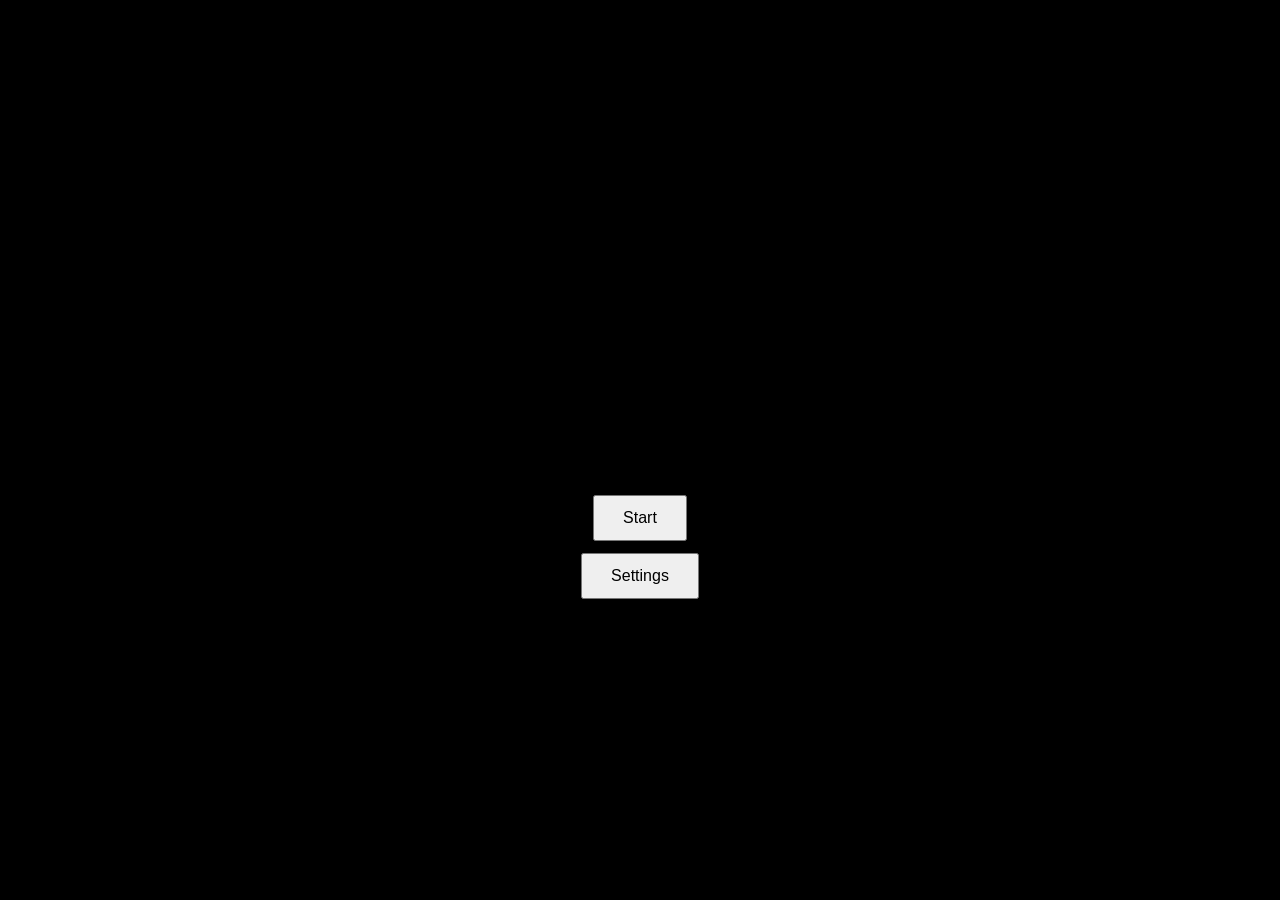
==== index.html @ f4f35709 "initial state" ====
<!DOCTYPE html>
<html lang="en">
<head>
<meta charset="UTF-8">
<title>Labyrinth</title>
<link rel="stylesheet" href="style.css">
</head>

<body>

<div id="labyrinth"></div>

<button id="startButton">Start</button>
<button id="settingsButton">Settings</button>

<div id="settingsPanel">

<label>
Journey time (minutes)
<input id="journeyInput" type="number" value="3" min="1" max="20">
</label>

<label>
Pause (seconds)
<input id="pauseInput" type="number" value="5" min="0" max="60">
</label>

<label>
Ball color
<input id="ballColorInput" type="color" value="#ff0000">
</label>

<label>
Background
<input id="bgColorInput" type="color" value="#000000">
</label>

<button id="resetButton">Reset</button>

</div>

<script src="app.js"></script>
</body>
</html>
---- style.css ----
body {
  margin: 0;
  background: black;
  display: flex;
  flex-direction: column;
  align-items: center;
  justify-content: center;
  height: 100vh;
  font-family: sans-serif;
}

#labyrinth svg {
  width: min(90vmin, 600px);
  height: min(90vmin, 600px);
}

button {
  margin-top: 20px;
  padding: 12px 28px;
  font-size: 16px;
  cursor: pointer;
}

#settingsPanel {
  display: none;
  margin-top: 20px;
  text-align: left;
}

#settingsPanel label {
  display: block;
  margin: 10px 0;
}

#settingsPanel {
  display: none;
  margin-top: 20px;
  padding: 20px;
  background: #111;
  border-radius: 8px;
  color: white;
  width: min(90vmin, 600px);
  box-sizing: border-box;
}

#settingsPanel label {
  display: flex;
  justify-content: space-between;
  align-items: center;
  margin: 16px 0;
  font-size: 20px;
}

#settingsPanel input {
  margin-left: 10px;
  font-size: 20px;
  padding: 6px 8px;
}

button {
  margin-top: 12px;
}
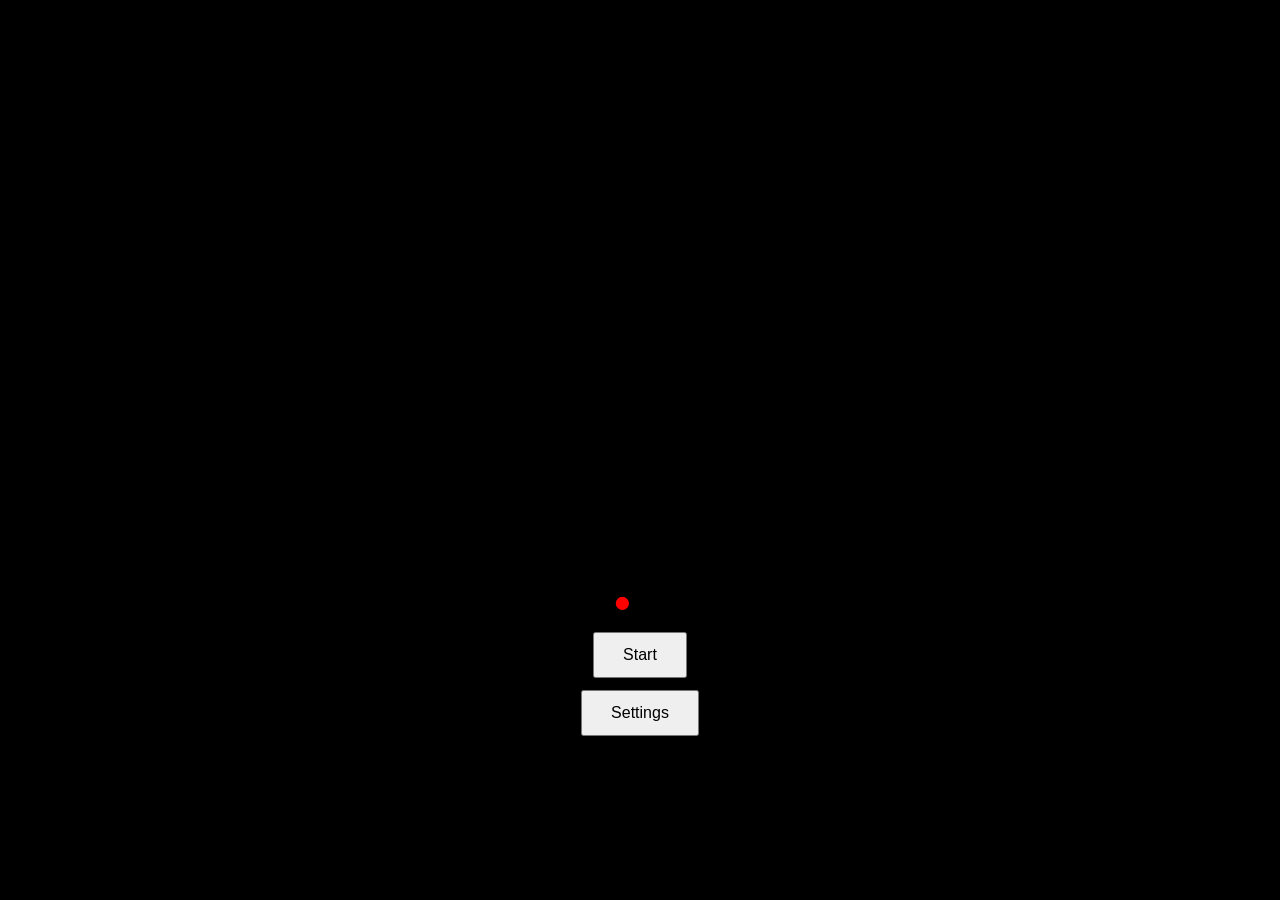
==== commit 02afa4f4: "Working app" ====
--- a/index.html
+++ b/index.html
@@ -8,7 +8,13 @@
 
 <body>
 
-<div id="labyrinth"></div>
+<div id="labyrinth">
+
+  <img src="labyrinth.svg" id="labyrinthImage">
+
+  <svg id="ballLayer" viewBox="0 0 730 730"></svg>
+
+</div>
 
 <button id="startButton">Start</button>
 <button id="settingsButton">Settings</button>
--- a/style.css
+++ b/style.css
@@ -1,17 +1,35 @@
 body {
   margin: 0;
-  background: black;
+  background: rgb(153,193,241);
   display: flex;
   flex-direction: column;
   align-items: center;
   justify-content: center;
-  height: 100vh;
-  font-family: sans-serif;
+}
+
+#labyrinth {
+  margin-top: 20px;
+  position: relative;
 }
 
 #labyrinth svg {
-  width: min(90vmin, 600px);
-  height: min(90vmin, 600px);
+  width: 600px;
+  height: auto;
+  display: block;
+}
+
+#labyrinth img {
+  display: block;
+  width: 600px;
+}
+
+#ballLayer {
+  position: absolute;
+  top: 0;
+  left: 0;
+  width: 600px;
+  height: auto;
+  pointer-events: none;
 }
 
 button {
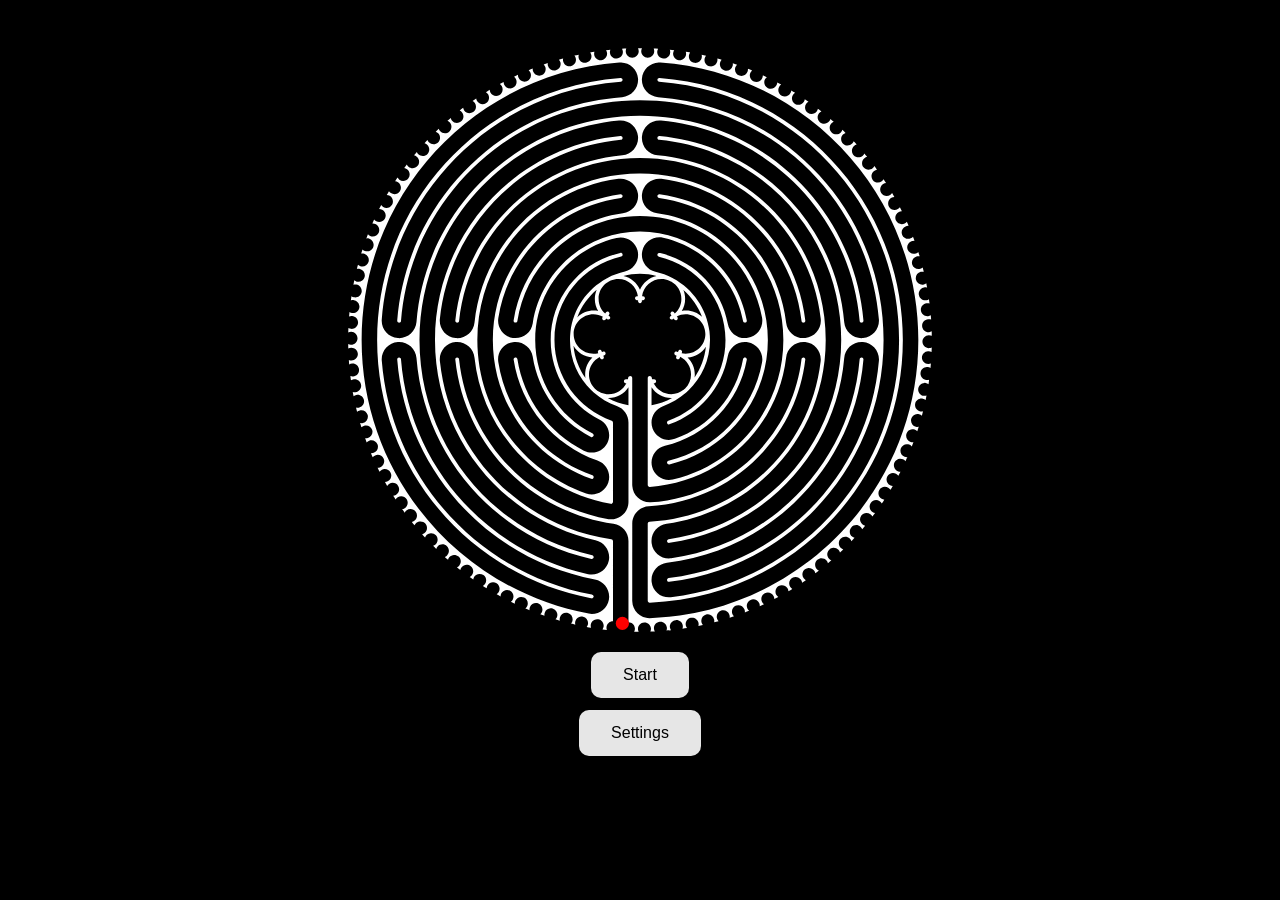
==== commit 41eec76d: "EOD service-worker almost done" ====
--- a/index.html
+++ b/index.html
@@ -4,6 +4,9 @@
 <meta charset="UTF-8">
 <title>Labyrinth</title>
 <link rel="stylesheet" href="style.css">
+<link rel="manifest" href="manifest.json">
+<meta name="theme-color" content="#000000">
+<meta name="viewport" content="width=device-width, initial-scale=1">
 </head>
 
 <body>
@@ -20,6 +23,21 @@
 <button id="settingsButton">Settings</button>
 
 <div id="settingsPanel">
+
+<div id="aboutPage">
+
+<h2>About</h2>
+
+<p>
+Lorem ipsum dolor sit amet.  
+This is placeholder text for the description of the labyrinth meditation app.
+</p>
+
+<p>
+The final text will explain the idea of the journey to the center and back.
+</p>
+
+</div>
 
 <label>
 Journey time (minutes)
--- a/style.css
+++ b/style.css
@@ -1,15 +1,20 @@
+
 body {
   margin: 0;
-  background: rgb(153,193,241);
+  background: #000;
+
   display: flex;
   flex-direction: column;
   align-items: center;
-  justify-content: center;
+
+  font-family: system-ui, -apple-system, Segoe UI, Roboto, sans-serif;
 }
 
 #labyrinth {
-  margin-top: 20px;
+  transform: scale(min(85vmin / 600, 1));
+  transform-origin: top center;
   position: relative;
+  margin-top: 40px;
 }
 
 #labyrinth svg {
@@ -28,36 +33,45 @@
   top: 0;
   left: 0;
   width: 600px;
-  height: auto;
+  height: 600px;
   pointer-events: none;
 }
 
 button {
-  margin-top: 20px;
-  padding: 12px 28px;
+  margin-top: 16px;
+  padding: 14px 32px;
   font-size: 16px;
   cursor: pointer;
+
+  border: none;
+  border-radius: 10px;
+
+  background: #e6e6e6;
+  color: #000;
+
+  transition: background 0.2s;
+}
+
+button:hover {
+  background: #f2f2f2;
 }
 
 #settingsPanel {
   display: none;
-  margin-top: 20px;
-  text-align: left;
-}
 
-#settingsPanel label {
-  display: block;
-  margin: 10px 0;
-}
+  position: fixed;
+  top: 50%;
+  left: 50%;
+  transform: translate(-50%, -50%);
 
-#settingsPanel {
-  display: none;
-  margin-top: 20px;
-  padding: 20px;
+  padding: 24px;
+
   background: #111;
-  border-radius: 8px;
   color: white;
-  width: min(90vmin, 600px);
+
+  border-radius: 12px;
+
+  width: min(90vw, 420px);
   box-sizing: border-box;
 }
 
@@ -66,15 +80,45 @@
   justify-content: space-between;
   align-items: center;
   margin: 16px 0;
-  font-size: 20px;
+  font-size: 18px;
 }
 
 #settingsPanel input {
-  margin-left: 10px;
-  font-size: 20px;
+  margin-left: 12px;
+  font-size: 18px;
   padding: 6px 8px;
+}
+
+#settingsPanel label {
+  gap: 12px;
+}
+
+#settingsPanel input {
+  width: 80px;
+  text-align: right;
+}
+
+#settingsPanel input[type="color"] {
+  width: 40px;
+  height: 32px;
+  padding: 0;
+  border: none;
+}
+
+#settingsPanel button {
+  margin-top: 20px;
+  width: 100%;
 }
 
 button {
   margin-top: 12px;
+}
+
+#aboutPage {
+  display: none;
+  max-width: 600px;
+  margin-top: 40px;
+  color: #ddd;
+  line-height: 1.6;
+  font-size: 18px;
 }
